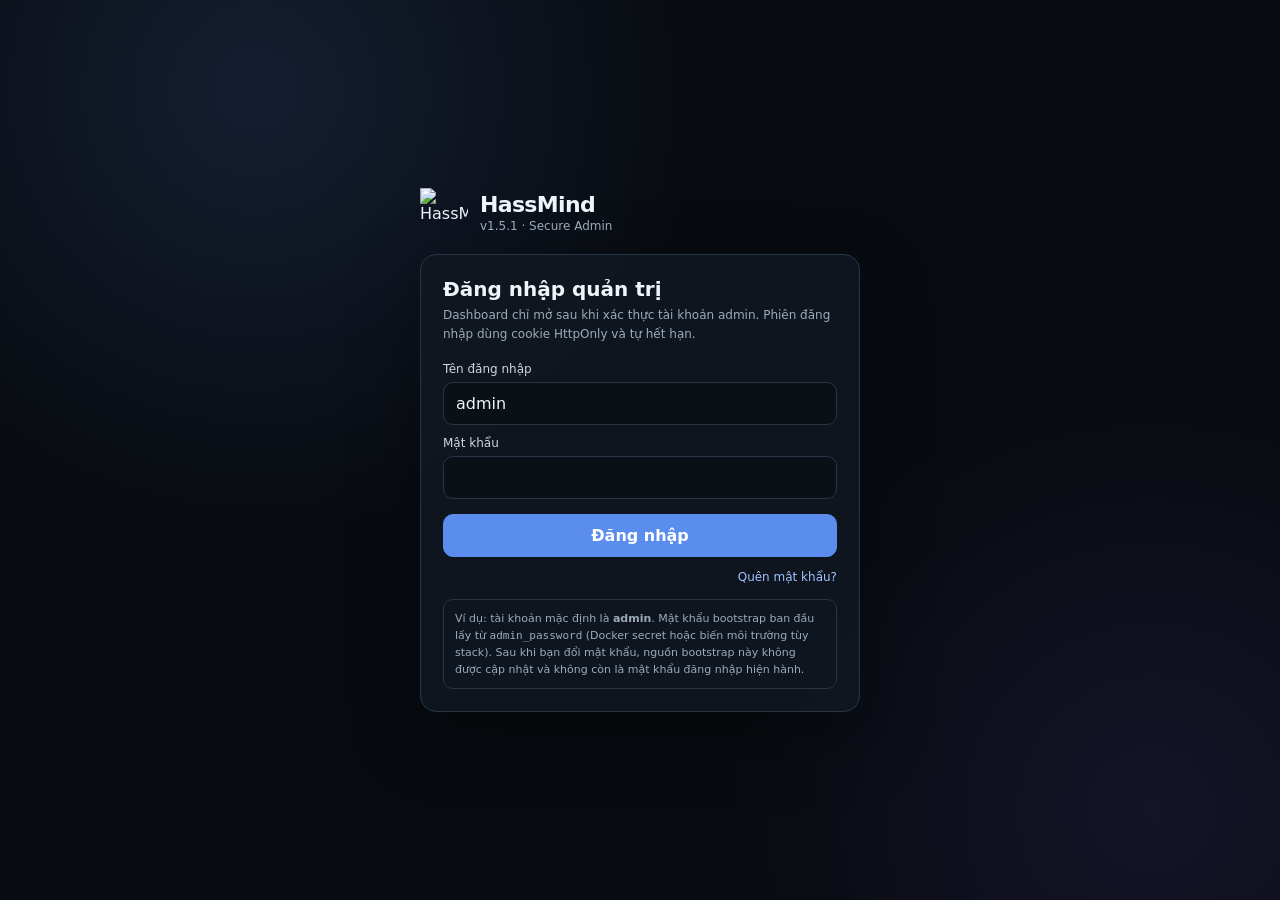
==== static/login.html @ e3b935b7 "HassMind v1.5.1 - fix" ====
<!doctype html>
<html lang="vi">
<head>
  <meta charset="utf-8">
  <meta name="viewport" content="width=device-width,initial-scale=1,viewport-fit=cover">
  <meta name="color-scheme" content="dark">
  <title>Đăng nhập · HassMind</title>
  <link rel="icon" href="/favicon.svg" type="image/svg+xml">
  <link rel="stylesheet" href="/static/login.css?v=1.5.1">
  <script src="/static/login.js?v=1.5.1" defer></script>
</head>
<body>
  <main class="shell">
    <div class="brand"><img src="/favicon.svg" alt="HassMind"><div><div class="brand-title">HassMind</div><div class="brand-sub">v1.5.1 · Secure Admin</div></div></div>
    <section id="loginCard" class="card">
      <h1>Đăng nhập quản trị</h1>
      <p>Dashboard chỉ mở sau khi xác thực tài khoản admin. Phiên đăng nhập dùng cookie HttpOnly và tự hết hạn.</p>
      <form id="loginForm">
        <div class="field"><label for="username">Tên đăng nhập</label><input id="username" class="input" autocomplete="username" required maxlength="64" value="admin"></div>
        <div class="field"><label for="password">Mật khẩu</label><input id="password" class="input" type="password" autocomplete="current-password" required></div>
        <button id="loginBtn" class="btn" type="submit">Đăng nhập</button>
      </form>
      <div class="row"><span></span><button id="showReset" class="link-btn" type="button">Quên mật khẩu?</button></div>
      <div id="loginMessage" class="message hidden" role="alert"></div>
      <div class="security">Ví dụ: tài khoản mặc định là <strong>admin</strong>. Mật khẩu bootstrap ban đầu lấy từ <code>admin_password</code> (Docker secret hoặc biến môi trường tùy stack). Sau khi bạn đổi mật khẩu, nguồn bootstrap này không được cập nhật và không còn là mật khẩu đăng nhập hiện hành.</div>
    </section>

    <section id="resetCard" class="card hidden">
      <h1>Khôi phục mật khẩu</h1>
      <p>Nhập Recovery Key hiện hành. Docker secret <code>admin_recovery_key</code> chỉ là khóa bootstrap; nếu đã xoay khóa trong Settings thì HassMind ưu tiên khóa runtime tại <code>/data/secrets/admin_recovery_key</code>. Khôi phục thành công sẽ đăng xuất toàn bộ phiên đang hoạt động.</p>
      <form id="resetForm">
        <div class="field"><label for="resetUsername">Tên đăng nhập</label><input id="resetUsername" class="input" autocomplete="username" required maxlength="64" value="admin"></div>
        <div class="field"><label for="recoveryKey">Recovery Key</label><input id="recoveryKey" class="input" type="password" autocomplete="off" required></div>
        <div class="field"><label for="newPassword">Mật khẩu mới</label><input id="newPassword" class="input" type="password" autocomplete="new-password" required></div>
        <div class="field"><label for="confirmPassword">Nhập lại mật khẩu mới</label><input id="confirmPassword" class="input" type="password" autocomplete="new-password" required></div>
        <button id="resetBtn" class="btn" type="submit">Đặt lại mật khẩu</button>
      </form>
      <div class="row"><button id="backLogin" class="link-btn" type="button">← Quay lại đăng nhập</button><span></span></div>
      <div id="resetMessage" class="message hidden" role="alert"></div>
      <div class="security">Mật khẩu tối thiểu 14 ký tự. Nếu dưới 20 ký tự, nên có ít nhất 3 nhóm: chữ thường, chữ hoa, số, ký tự đặc biệt.</div>
    </section>
  </main>
</body>
</html>
---- static/login.css ----
:root{--bg:#080b10;--surface:#10161f;--surface2:#151d28;--line:#293545;--text:#eef4fa;--muted:#9aabba;--accent:#5b8def;--bad:#ef7777;--good:#45c68f;font-family:Inter,ui-sans-serif,system-ui,-apple-system,BlinkMacSystemFont,"Segoe UI",sans-serif}*{box-sizing:border-box}html,body{margin:0;min-height:100%;background:var(--bg);color:var(--text)}body{min-height:100vh;display:grid;place-items:center;padding:22px;background-image:radial-gradient(circle at 20% 10%,rgba(91,141,239,.15),transparent 34%),radial-gradient(circle at 90% 90%,rgba(123,92,240,.11),transparent 30%)}button,input{font:inherit}.shell{width:min(100%,440px)}.brand{display:flex;align-items:center;gap:12px;margin-bottom:18px}.brand img{width:48px;height:48px}.brand-title{font-size:22px;font-weight:800;letter-spacing:-.03em}.brand-sub{font-size:12px;color:var(--muted);margin-top:2px}.card{background:rgba(16,22,31,.96);border:1px solid var(--line);border-radius:16px;padding:22px;box-shadow:0 24px 70px rgba(0,0,0,.35)}h1{font-size:20px;margin:0 0 5px}p{color:var(--muted);font-size:12px;line-height:1.55;margin:0 0 18px}.field{display:grid;gap:6px;margin-top:11px}.field label{font-size:12px;color:#cdd7e2}.input{width:100%;border:1px solid var(--line);background:#0b1017;color:var(--text);border-radius:10px;padding:11px 12px;outline:none}.input:focus{border-color:#5b8def;box-shadow:0 0 0 3px rgba(91,141,239,.12)}.btn{width:100%;margin-top:15px;border:1px solid var(--accent);background:var(--accent);color:white;border-radius:10px;padding:11px 13px;cursor:pointer;font-weight:700}.btn.secondary{border-color:var(--line);background:var(--surface2);font-weight:600}.link-btn{border:0;background:transparent;color:#9fc4ff;cursor:pointer;padding:0;font-size:12px}.row{display:flex;justify-content:space-between;align-items:center;gap:12px;margin-top:13px}.message{margin-top:12px;font-size:12px;line-height:1.5}.message.bad{color:#ffaaaa}.message.good{color:#98e3bf}.hidden,[hidden]{display:none!important}.divider{height:1px;background:var(--line);margin:18px 0}.security{margin-top:15px;padding:10px 11px;border:1px solid var(--line);border-radius:10px;color:var(--muted);font-size:11px;line-height:1.55}
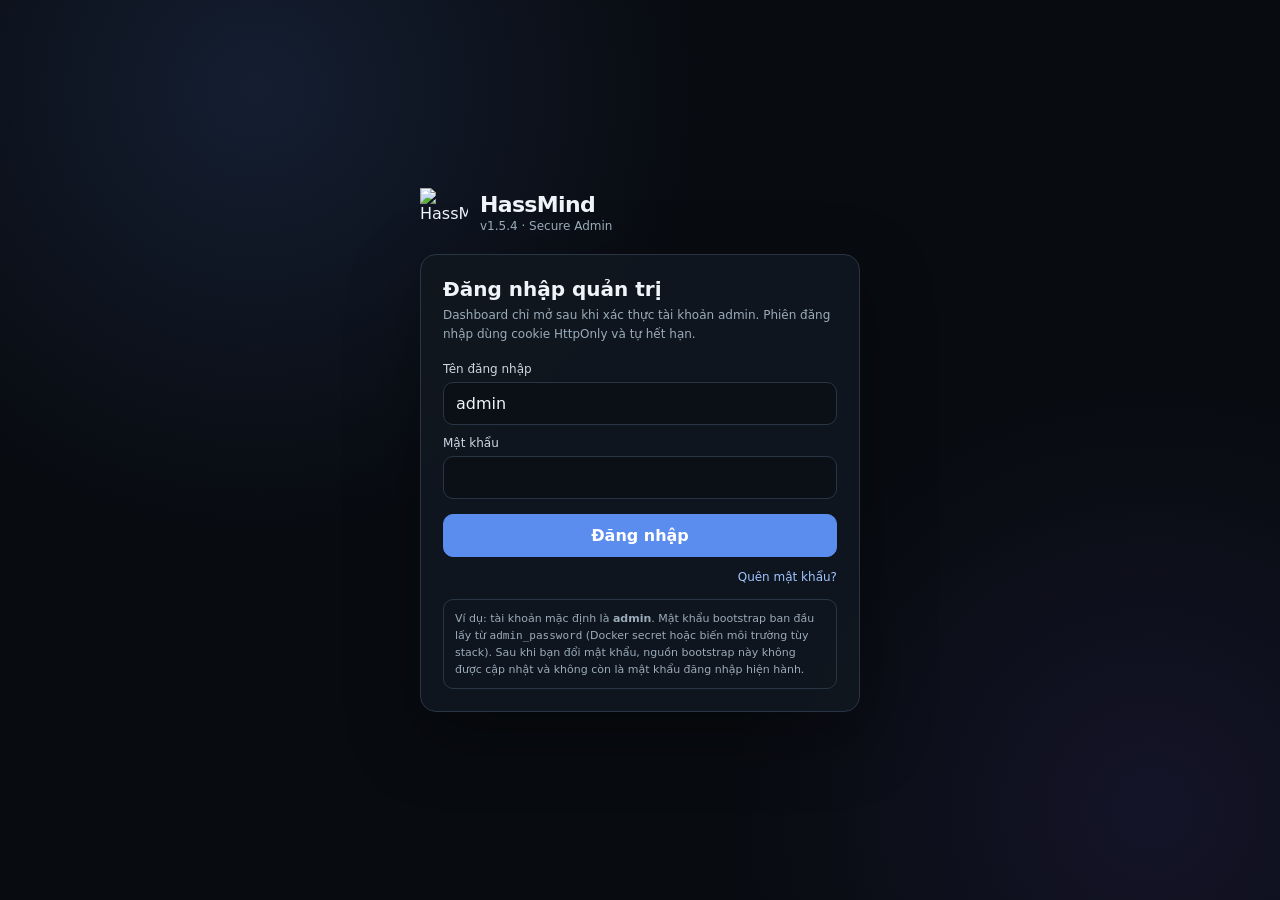
==== commit 0dd9b481: "HassMind v1.5.6 - Universal Conversation Context" ====
--- a/static/login.html
+++ b/static/login.html
@@ -6,12 +6,12 @@
   <meta name="color-scheme" content="dark">
   <title>Đăng nhập · HassMind</title>
   <link rel="icon" href="/favicon.svg" type="image/svg+xml">
-  <link rel="stylesheet" href="/static/login.css?v=1.5.1">
-  <script src="/static/login.js?v=1.5.1" defer></script>
+  <link rel="stylesheet" href="/static/login.css?v=1.5.4">
+  <script src="/static/login.js?v=1.5.4" defer></script>
 </head>
 <body>
   <main class="shell">
-    <div class="brand"><img src="/favicon.svg" alt="HassMind"><div><div class="brand-title">HassMind</div><div class="brand-sub">v1.5.1 · Secure Admin</div></div></div>
+    <div class="brand"><img src="/favicon.svg" alt="HassMind"><div><div class="brand-title">HassMind</div><div class="brand-sub">v1.5.4 · Secure Admin</div></div></div>
     <section id="loginCard" class="card">
       <h1>Đăng nhập quản trị</h1>
       <p>Dashboard chỉ mở sau khi xác thực tài khoản admin. Phiên đăng nhập dùng cookie HttpOnly và tự hết hạn.</p>
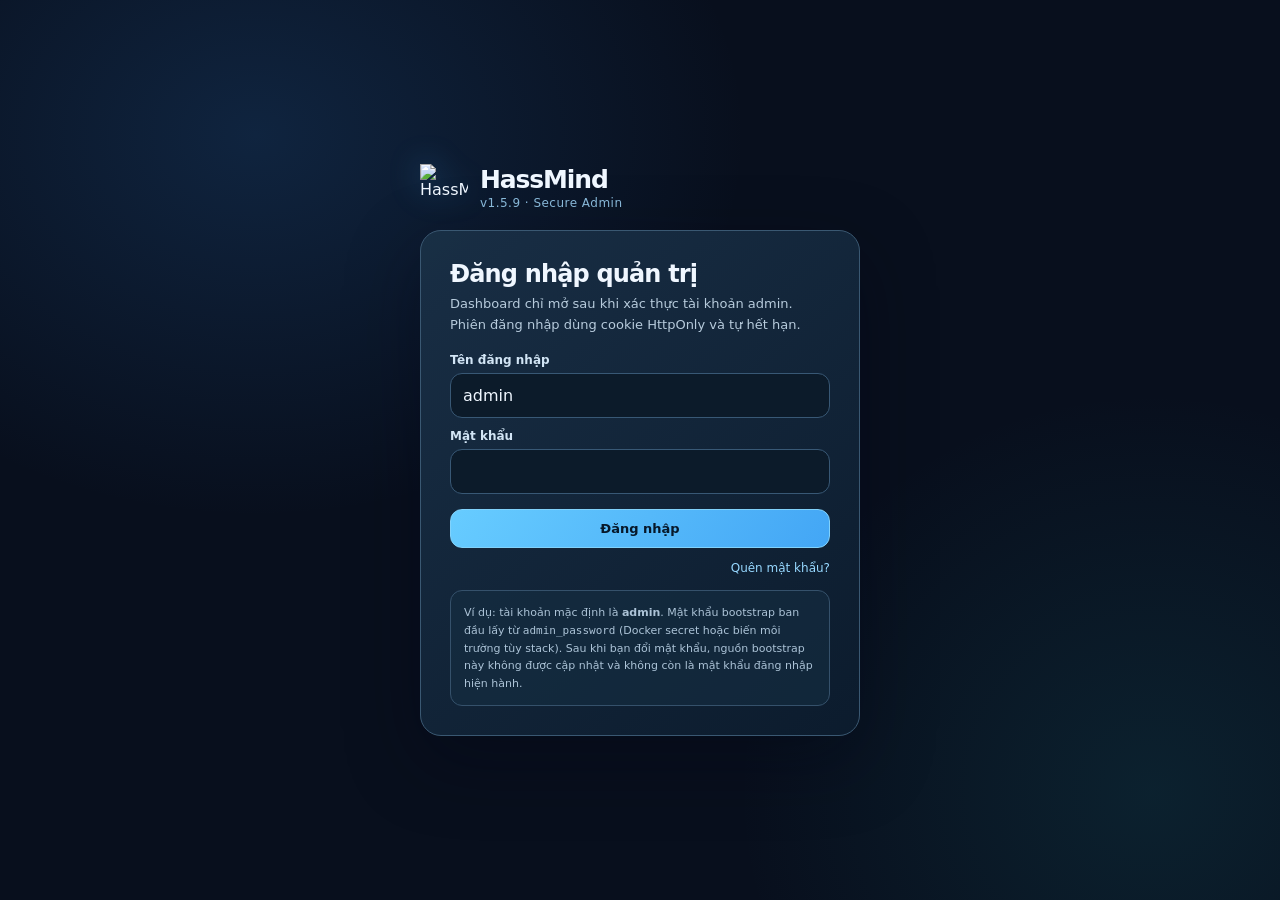
==== commit 29c0d971: "HassMind v1.5.9 - fix" ====
--- a/static/login.html
+++ b/static/login.html
@@ -6,12 +6,12 @@
   <meta name="color-scheme" content="dark">
   <title>Đăng nhập · HassMind</title>
   <link rel="icon" href="/favicon.svg" type="image/svg+xml">
-  <link rel="stylesheet" href="/static/login.css?v=1.5.4">
-  <script src="/static/login.js?v=1.5.4" defer></script>
+  <link rel="stylesheet" href="/static/login.css?v=1.5.9">
+  <script src="/static/login.js?v=1.5.9" defer></script>
 </head>
 <body>
   <main class="shell">
-    <div class="brand"><img src="/favicon.svg" alt="HassMind"><div><div class="brand-title">HassMind</div><div class="brand-sub">v1.5.4 · Secure Admin</div></div></div>
+    <div class="brand"><img src="/favicon.svg" alt="HassMind"><div><div class="brand-title">HassMind</div><div class="brand-sub">v1.5.9 · Secure Admin</div></div></div>
     <section id="loginCard" class="card">
       <h1>Đăng nhập quản trị</h1>
       <p>Dashboard chỉ mở sau khi xác thực tài khoản admin. Phiên đăng nhập dùng cookie HttpOnly và tự hết hạn.</p>
--- a/static/login.css
+++ b/static/login.css
@@ -1 +1,21 @@
 :root{--bg:#080b10;--surface:#10161f;--surface2:#151d28;--line:#293545;--text:#eef4fa;--muted:#9aabba;--accent:#5b8def;--bad:#ef7777;--good:#45c68f;font-family:Inter,ui-sans-serif,system-ui,-apple-system,BlinkMacSystemFont,"Segoe UI",sans-serif}*{box-sizing:border-box}html,body{margin:0;min-height:100%;background:var(--bg);color:var(--text)}body{min-height:100vh;display:grid;place-items:center;padding:22px;background-image:radial-gradient(circle at 20% 10%,rgba(91,141,239,.15),transparent 34%),radial-gradient(circle at 90% 90%,rgba(123,92,240,.11),transparent 30%)}button,input{font:inherit}.shell{width:min(100%,440px)}.brand{display:flex;align-items:center;gap:12px;margin-bottom:18px}.brand img{width:48px;height:48px}.brand-title{font-size:22px;font-weight:800;letter-spacing:-.03em}.brand-sub{font-size:12px;color:var(--muted);margin-top:2px}.card{background:rgba(16,22,31,.96);border:1px solid var(--line);border-radius:16px;padding:22px;box-shadow:0 24px 70px rgba(0,0,0,.35)}h1{font-size:20px;margin:0 0 5px}p{color:var(--muted);font-size:12px;line-height:1.55;margin:0 0 18px}.field{display:grid;gap:6px;margin-top:11px}.field label{font-size:12px;color:#cdd7e2}.input{width:100%;border:1px solid var(--line);background:#0b1017;color:var(--text);border-radius:10px;padding:11px 12px;outline:none}.input:focus{border-color:#5b8def;box-shadow:0 0 0 3px rgba(91,141,239,.12)}.btn{width:100%;margin-top:15px;border:1px solid var(--accent);background:var(--accent);color:white;border-radius:10px;padding:11px 13px;cursor:pointer;font-weight:700}.btn.secondary{border-color:var(--line);background:var(--surface2);font-weight:600}.link-btn{border:0;background:transparent;color:#9fc4ff;cursor:pointer;padding:0;font-size:12px}.row{display:flex;justify-content:space-between;align-items:center;gap:12px;margin-top:13px}.message{margin-top:12px;font-size:12px;line-height:1.5}.message.bad{color:#ffaaaa}.message.good{color:#98e3bf}.hidden,[hidden]{display:none!important}.divider{height:1px;background:var(--line);margin:18px 0}.security{margin-top:15px;padding:10px 11px;border:1px solid var(--line);border-radius:10px;color:var(--muted);font-size:11px;line-height:1.55}
+
+/* 1.5.8 · match the refreshed administration experience. */
+:root{--bg:#080f1d;--surface:#101f31;--surface2:#1a3148;--line:#35516b;--text:#f0f7ff;--muted:#a2b7c9;--accent:#53b8fc}
+body{background:radial-gradient(ellipse 680px 530px at 20% 15%,rgba(42,111,184,.22),transparent 72%),radial-gradient(ellipse 560px 540px at 90% 88%,rgba(34,155,165,.13),transparent 74%),var(--bg)}
+.brand img{filter:drop-shadow(0 0 15px rgba(60,167,244,.36))}
+.brand-title{font-size:25px;letter-spacing:-.045em}
+.brand-sub{color:#88b8d8;letter-spacing:.04em}
+.card{background:linear-gradient(140deg,rgba(25,47,69,.98),rgba(12,28,45,.98));border:1px solid #3a5872;border-radius:21px;padding:29px;box-shadow:0 25px 72px rgba(0,6,20,.35)}
+h1{font-size:24px;letter-spacing:-.035em}
+p{font-size:13px;line-height:1.65;color:#b7cbdc}
+.field label{color:#d2e5f5;font-weight:650}
+.input{background:#0c1b2a;border-color:#385875;border-radius:12px;padding:12px}
+.input:focus{border-color:#61bdf5;box-shadow:0 0 0 3px rgba(69,165,234,.19)}
+.btn{border-color:#81d2fb;background:linear-gradient(125deg,#67ccff,#43a6f5);color:#07182a;border-radius:12px;font-size:13px;transition:transform .18s,box-shadow .18s}
+.btn:hover{transform:translateY(-1px);box-shadow:0 8px 24px rgba(65,165,250,.27)}
+.link-btn{color:#97d8ff}
+.security{background:rgba(21,45,65,.6);padding:13px;border-radius:12px;color:#acc3d7;line-height:1.6}
+:focus-visible{outline:2px solid #85d9fc;outline-offset:3px}
+@media(max-width:480px){.card{padding:21px}}
+@media(prefers-reduced-motion:reduce){*,*::before,*::after{animation-duration:.01ms!important;transition-duration:.01ms!important}}
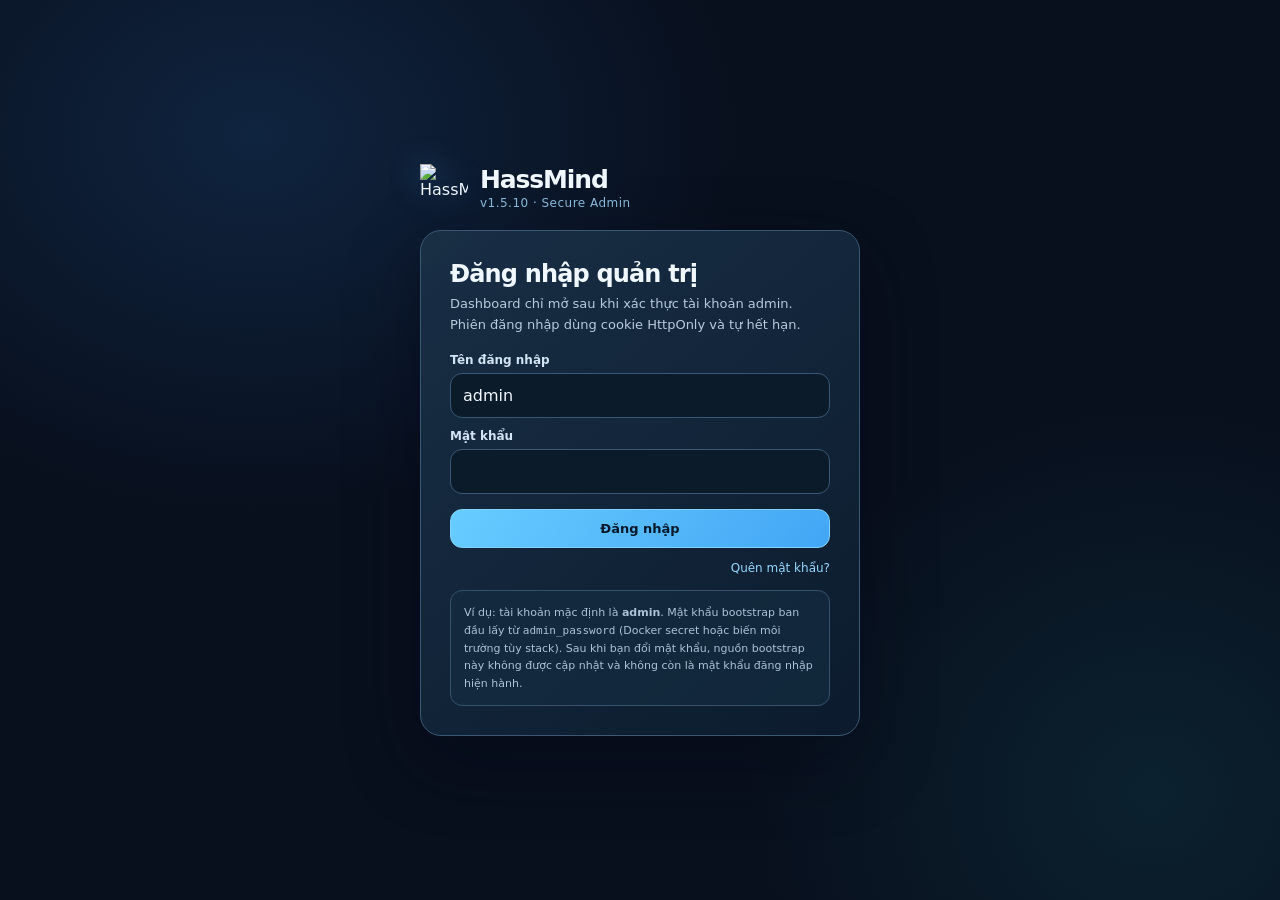
==== commit 6dce0e9f: "HassMind v1.5.10 - fix" ====
--- a/static/login.html
+++ b/static/login.html
@@ -6,12 +6,12 @@
   <meta name="color-scheme" content="dark">
   <title>Đăng nhập · HassMind</title>
   <link rel="icon" href="/favicon.svg" type="image/svg+xml">
-  <link rel="stylesheet" href="/static/login.css?v=1.5.9">
-  <script src="/static/login.js?v=1.5.9" defer></script>
+  <link rel="stylesheet" href="/static/login.css?v=1.5.10">
+  <script src="/static/login.js?v=1.5.10" defer></script>
 </head>
 <body>
   <main class="shell">
-    <div class="brand"><img src="/favicon.svg" alt="HassMind"><div><div class="brand-title">HassMind</div><div class="brand-sub">v1.5.9 · Secure Admin</div></div></div>
+    <div class="brand"><img src="/favicon.svg" alt="HassMind"><div><div class="brand-title">HassMind</div><div class="brand-sub">v1.5.10 · Secure Admin</div></div></div>
     <section id="loginCard" class="card">
       <h1>Đăng nhập quản trị</h1>
       <p>Dashboard chỉ mở sau khi xác thực tài khoản admin. Phiên đăng nhập dùng cookie HttpOnly và tự hết hạn.</p>
